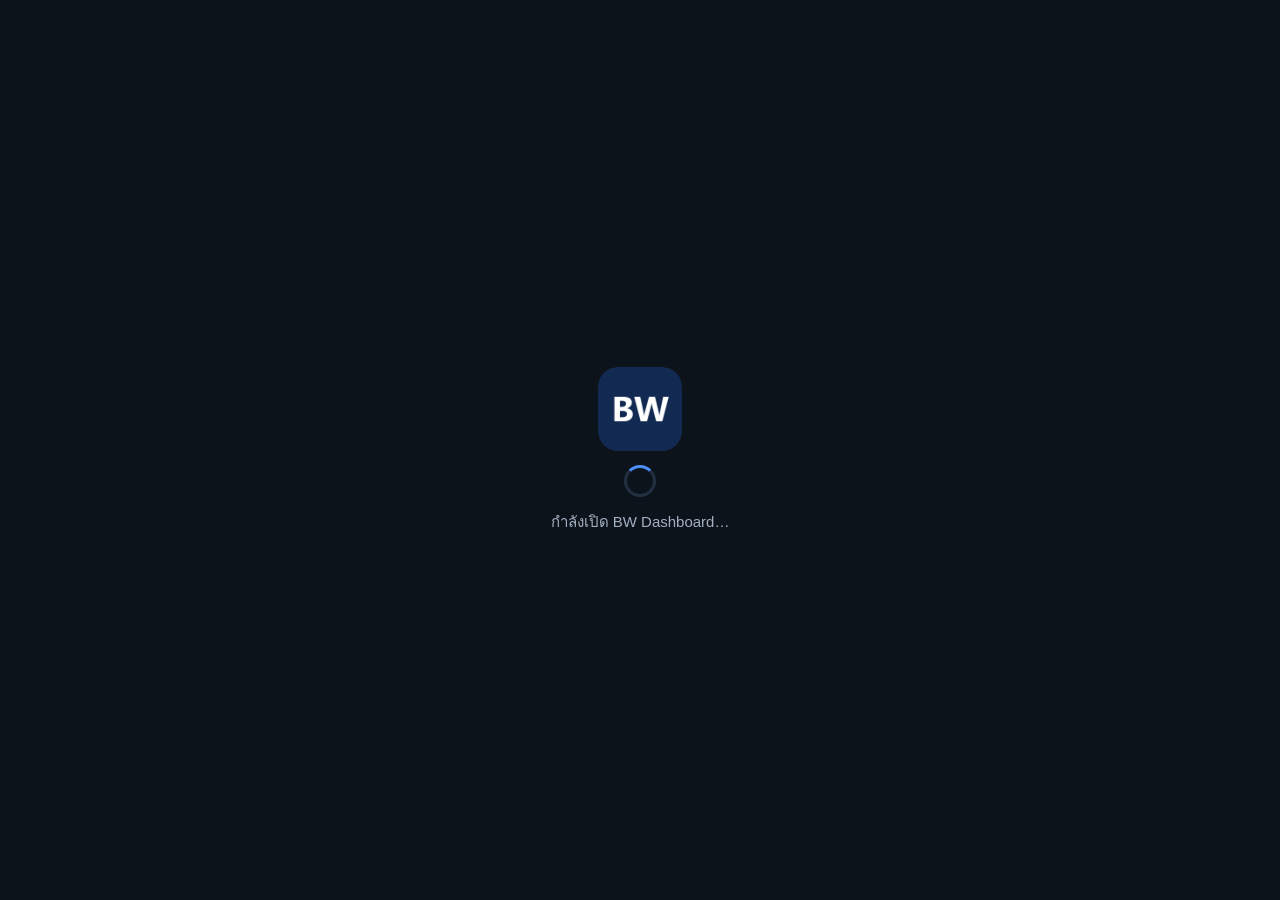
==== owner/index.html @ 688c0dc3 "แอปมือถือ BW (PWA): BW Dashboard + BW สั่งซื้อ Co-Authored-By: Claude Opus 5.5 <noreply@anthropic.co" ====
<!doctype html>
<html lang="th">
<head>
<meta charset="utf-8">
<meta name="viewport" content="width=device-width, initial-scale=1, viewport-fit=cover">
<title>BW Dashboard</title>
<link rel="manifest" href="manifest.json">
<link rel="icon" href="../icons/bw-192.png">
<link rel="apple-touch-icon" href="../icons/apple-touch-icon.png">
<meta name="theme-color" content="#0d131b">
<meta name="apple-mobile-web-app-capable" content="yes">
<meta name="mobile-web-app-capable" content="yes">
<meta name="apple-mobile-web-app-status-bar-style" content="black-translucent">
<meta name="apple-mobile-web-app-title" content="BW Dashboard">
<link rel="stylesheet" href="../style.css">
</head>
<body data-app="owner" data-exec="https://script.google.com/macros/s/AKfycbzO8-BCAzeR5axbb_17gj0pQcqI3F9ZvPQDx8YBaBbQFidVMMru8kjIq9iHbINXAHU/exec">
<iframe id="f" title="BW Dashboard" allow="clipboard-write"></iframe>
<div class="cover" id="wait"><img src="../icons/bw-192.png" alt=""><div class="spin"></div><p>กำลังเปิด BW Dashboard…</p></div>
<div class="cover" id="fb"><img src="../icons/bw-192.png" alt="">
  <p>มือถือเครื่องนี้เปิดแบบในแอปไม่ได้ (ต้องล็อกอิน Google)<br>กดปุ่มด้านล่างเพื่อเปิดหน้าเต็ม — ครั้งหน้าจะเปิดแบบนี้ให้เอง</p>
  <a id="go" href="#">เปิด BW Dashboard</a></div>
<script src="../app.js"></script>
</body>
</html>
---- style.css ----
:root { --bg:#0d131b; --card:#151e29; --line:#223042; --ink:#e8eef6; --ink2:#a3b0c2; --navy:#122a52; --acc:#4c8dff; }
html, body { margin:0; height:100%; background:var(--bg); color:var(--ink); font:15px/1.5 "Sarabun","Noto Sans Thai",-apple-system,"Segoe UI",Roboto,sans-serif; }
iframe { position:fixed; inset:0; width:100%; height:100%; border:0; background:var(--bg);
  padding:env(safe-area-inset-top) env(safe-area-inset-right) 0 env(safe-area-inset-left); box-sizing:border-box; }
.cover { position:fixed; inset:0; display:flex; flex-direction:column; align-items:center; justify-content:center; gap:14px; padding:24px; text-align:center; background:var(--bg); }
.cover img { width:84px; height:84px; border-radius:20px; }
.cover p { margin:0; color:var(--ink2); max-width:320px; }
.spin { width:26px; height:26px; border:3px solid var(--line); border-top-color:var(--acc); border-radius:50%; animation:r 0.9s linear infinite; }
@keyframes r { to { transform:rotate(360deg); } }
#go { display:inline-block; padding:14px 26px; border-radius:14px; background:var(--acc); color:#fff; font-weight:700; text-decoration:none; font-size:17px; }
#fb { display:none; }
body.ready #wait, body.fallback #wait { display:none; }
body.fallback #fb { display:flex; }
body.fallback iframe { visibility:hidden; }
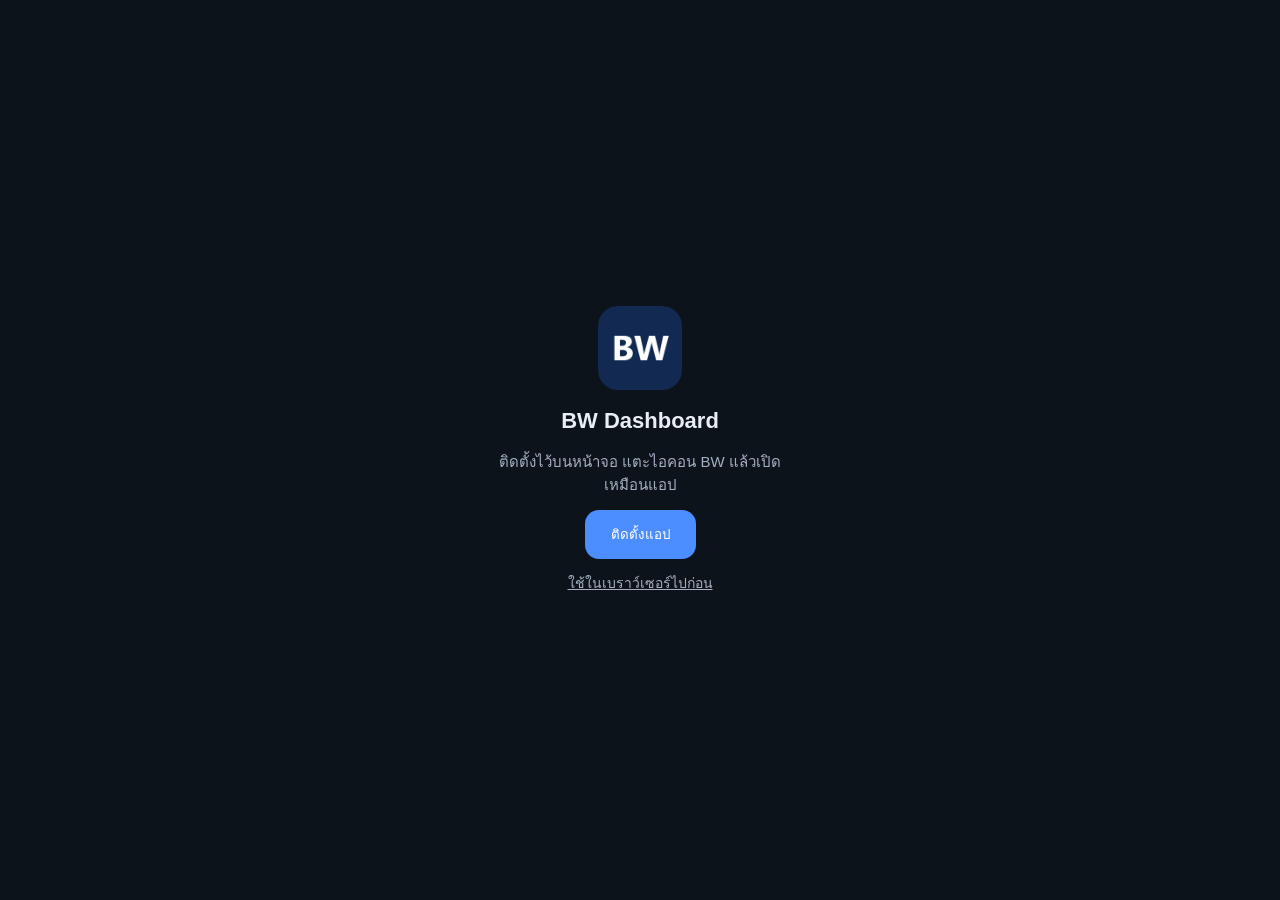
==== commit 567fc5e8: "หน้า ติดตั้งแอป เมื่อเปิดในเบราว์เซอร์ · จำการเปิดแบบเต็มเฉพาะในแอปที่ติดตั้ง · service worker ส่งต่" ====
--- a/owner/index.html
+++ b/owner/index.html
@@ -20,6 +20,12 @@
 <div class="cover" id="fb"><img src="../icons/bw-192.png" alt="">
   <p>มือถือเครื่องนี้เปิดแบบในแอปไม่ได้ (ต้องล็อกอิน Google)<br>กดปุ่มด้านล่างเพื่อเปิดหน้าเต็ม — ครั้งหน้าจะเปิดแบบนี้ให้เอง</p>
   <a id="go" href="#">เปิด BW Dashboard</a></div>
+<div class="cover" id="ins"><img src="../icons/bw-192.png" alt=""><h1>BW Dashboard</h1>
+  <p>ติดตั้งไว้บนหน้าจอ แตะไอคอน BW แล้วเปิดเหมือนแอป</p>
+  <button class="btn" id="inst">ติดตั้งแอป</button><div class="ok">ติดตั้งแล้ว — ปิดหน้านี้แล้วแตะไอคอน BW Dashboard บนหน้าจอ</div>
+  <div class="steps ios"><b>iPhone</b><ol><li>เปิดลิงก์นี้ใน <b>Safari</b></li><li>กดปุ่ม <b>แชร์</b> (สี่เหลี่ยมมีลูกศรขึ้น) ด้านล่าง/บนจอ</li><li>เลื่อนหา <b>เพิ่มไปยังหน้าจอโฮม</b> → กด <b>เพิ่ม</b></li></ol></div>
+  <div class="steps android"><b>Android</b><ol><li>เปิดลิงก์นี้ใน <b>Chrome</b></li><li>กด <b>⋮</b> มุมขวาบน</li><li>กด <b>ติดตั้งแอป</b> หรือ <b>เพิ่มลงหน้าจอหลัก</b> → ติดตั้ง</li></ol></div>
+  <a id="skip" href="#">ใช้ในเบราว์เซอร์ไปก่อน</a></div>
 <script src="../app.js"></script>
 </body>
 </html>
--- a/style.css
+++ b/style.css
@@ -12,3 +12,16 @@
 body.ready #wait, body.fallback #wait { display:none; }
 body.fallback #fb { display:flex; }
 body.fallback iframe { visibility:hidden; }
+/* หน้า ติดตั้งแอป (เปิดในเบราว์เซอร์) */
+#ins { display:none; }
+body.install #ins { display:flex; }
+body.install #wait, body.install iframe { display:none; }
+#ins h1 { margin:0; font-size:22px; }
+.btn { display:inline-block; border:0; padding:14px 26px; border-radius:14px; background:var(--acc); color:#fff; font:700 17px/1.2 inherit; font-family:inherit; text-decoration:none; cursor:pointer; }
+.steps { display:none; text-align:left; background:var(--card); border:1px solid var(--line); border-radius:14px; padding:14px 18px; max-width:330px; }
+.steps ol { margin:0; padding-left:20px; } .steps li { margin:6px 0; }
+body.ios .steps.ios, body.show-steps.android .steps.android { display:block; }
+body.ios #inst { display:none; }
+body.installed #inst { display:none; }
+.ok { display:none; color:#5fd38d; font-weight:700; } body.installed .ok { display:block; }
+#skip { color:var(--ink2); font-size:14px; }
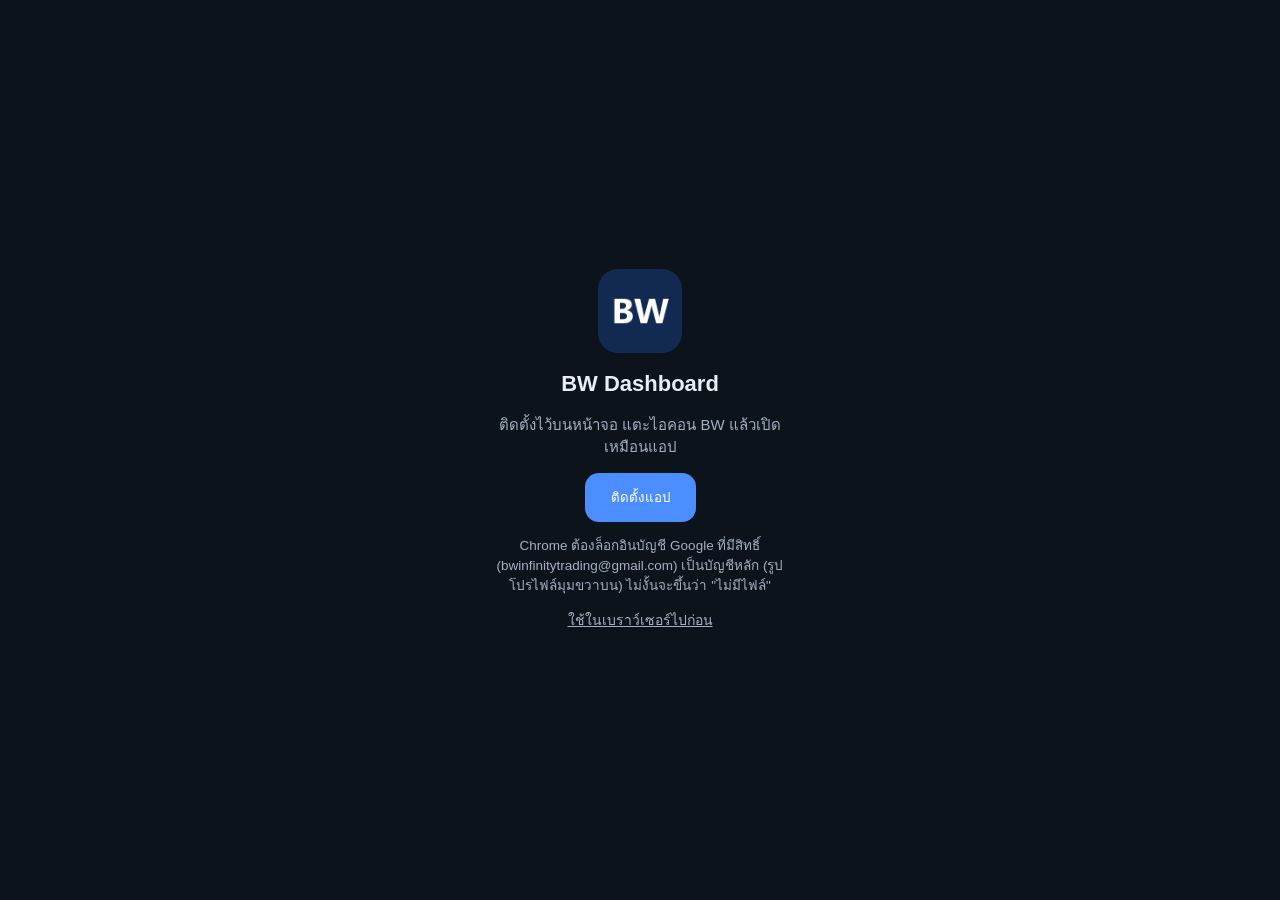
==== commit fe5019e9: "หน้าติดตั้ง: ขั้นตอนบนคอมพิวเตอร์ + เตือนบัญชีหลักของ Chrome Co-Authored-By: Claude Opus 5.5 <norepl" ====
--- a/owner/index.html
+++ b/owner/index.html
@@ -14,7 +14,7 @@
 <meta name="apple-mobile-web-app-title" content="BW Dashboard">
 <link rel="stylesheet" href="../style.css">
 </head>
-<body data-app="owner" data-exec="https://script.google.com/macros/s/AKfycbzO8-BCAzeR5axbb_17gj0pQcqI3F9ZvPQDx8YBaBbQFidVMMru8kjIq9iHbINXAHU/exec">
+<body data-app="owner" data-exec="https://script.google.com/macros/s/AKfycbzO8-BCAzeR5axbb_17gj0pQcqI3F9ZvPQDx8YBaBbQFidVMMru8kjlq9iHblNXAHU/exec">
 <iframe id="f" title="BW Dashboard" allow="clipboard-write"></iframe>
 <div class="cover" id="wait"><img src="../icons/bw-192.png" alt=""><div class="spin"></div><p>กำลังเปิด BW Dashboard…</p></div>
 <div class="cover" id="fb"><img src="../icons/bw-192.png" alt="">
@@ -25,6 +25,8 @@
   <button class="btn" id="inst">ติดตั้งแอป</button><div class="ok">ติดตั้งแล้ว — ปิดหน้านี้แล้วแตะไอคอน BW Dashboard บนหน้าจอ</div>
   <div class="steps ios"><b>iPhone</b><ol><li>เปิดลิงก์นี้ใน <b>Safari</b></li><li>กดปุ่ม <b>แชร์</b> (สี่เหลี่ยมมีลูกศรขึ้น) ด้านล่าง/บนจอ</li><li>เลื่อนหา <b>เพิ่มไปยังหน้าจอโฮม</b> → กด <b>เพิ่ม</b></li></ol></div>
   <div class="steps android"><b>Android</b><ol><li>เปิดลิงก์นี้ใน <b>Chrome</b></li><li>กด <b>⋮</b> มุมขวาบน</li><li>กด <b>ติดตั้งแอป</b> หรือ <b>เพิ่มลงหน้าจอหลัก</b> → ติดตั้ง</li></ol></div>
+  <div class="steps desktop"><b>คอมพิวเตอร์ (Chrome / Edge)</b><ol><li>กดไอคอน <b>ติดตั้ง</b> (จอมีลูกศรลง) ท้ายช่องที่อยู่เว็บ</li><li>หรือ <b>⋮</b> → <b>แคสต์ บันทึก และแชร์</b> → <b>ติดตั้งหน้าเว็บเป็นแอป</b></li><li>ได้ไอคอนบนเดสก์ท็อป / Start · คลิกขวาไอคอนใน taskbar → <b>ปักหมุด</b></li></ol></div>
+  <p class="warn">Chrome ต้องล็อกอินบัญชี Google ที่มีสิทธิ์ (bwinfinitytrading@gmail.com) เป็นบัญชีหลัก (รูปโปรไฟล์มุมขวาบน) ไม่งั้นจะขึ้นว่า "ไม่มีไฟล์"</p>
   <a id="skip" href="#">ใช้ในเบราว์เซอร์ไปก่อน</a></div>
 <script src="../app.js"></script>
 </body>
--- a/style.css
+++ b/style.css
@@ -20,7 +20,8 @@
 .btn { display:inline-block; border:0; padding:14px 26px; border-radius:14px; background:var(--acc); color:#fff; font:700 17px/1.2 inherit; font-family:inherit; text-decoration:none; cursor:pointer; }
 .steps { display:none; text-align:left; background:var(--card); border:1px solid var(--line); border-radius:14px; padding:14px 18px; max-width:330px; }
 .steps ol { margin:0; padding-left:20px; } .steps li { margin:6px 0; }
-body.ios .steps.ios, body.show-steps.android .steps.android { display:block; }
+body.ios .steps.ios, body.show-steps.android .steps.android, body.show-steps.desktop .steps.desktop { display:block; }
+.warn { display:none; color:#f5b04c; font-size:13.5px; max-width:330px; } body.desktop .warn { display:block; }
 body.ios #inst { display:none; }
 body.installed #inst { display:none; }
 .ok { display:none; color:#5fd38d; font-weight:700; } body.installed .ok { display:block; }
